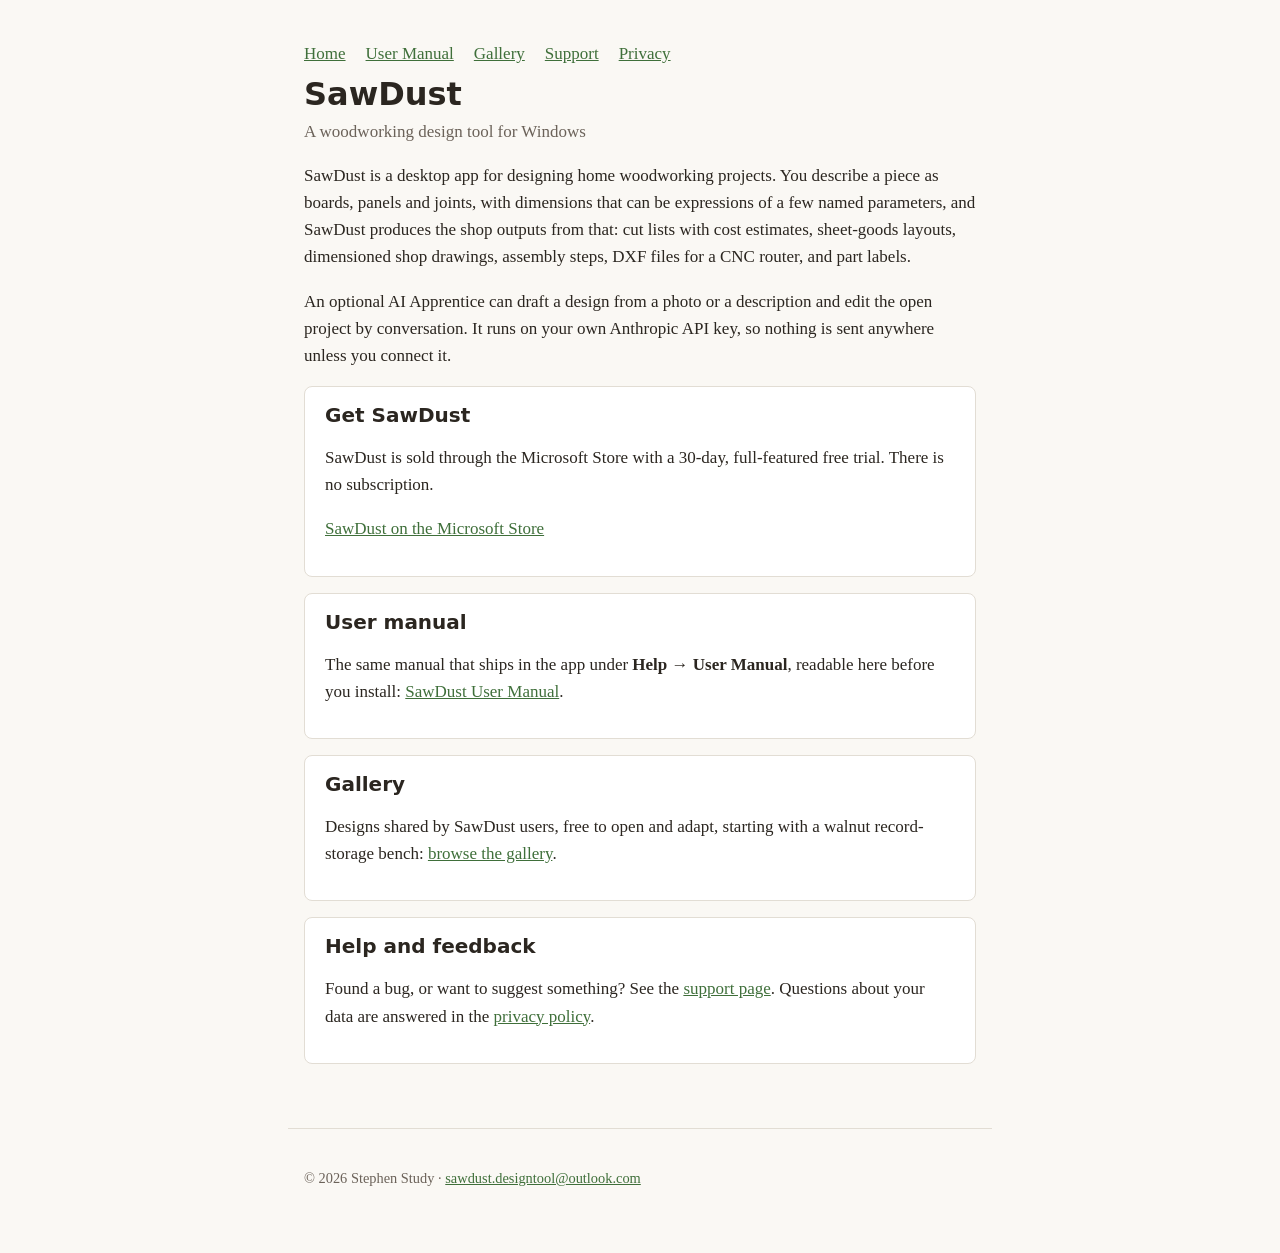
==== index.html @ 6fe1e8a4 "Home links: index.html, so the pages also work opened from a folder Co-Authored-By: Claude Fable 5.1" ====
<!DOCTYPE html>
<html lang="en">
<head>
<meta charset="utf-8">
<meta name="viewport" content="width=device-width, initial-scale=1">
<title>SawDust — A Woodworking Design Tool</title>
<meta name="description" content="SawDust is a Windows app for designing furniture and shop projects: parametric parts and joinery, cut lists, sheet layouts and shop drawings.">
<link rel="stylesheet" href="style.css">
</head>
<body>
<header>
  <nav><a href="index.html">Home</a><a href="manual.html">User Manual</a><a href="gallery.html">Gallery</a><a href="support.html">Support</a><a href="privacy.html">Privacy</a></nav>
  <h1>SawDust</h1>
  <p class="tagline">A woodworking design tool for Windows</p>
</header>
<main>
  <p>SawDust is a desktop app for designing home woodworking projects. You describe a piece as boards, panels and joints, with dimensions that can be expressions of a few named parameters, and SawDust produces the shop outputs from that: cut lists with cost estimates, sheet-goods layouts, dimensioned shop drawings, assembly steps, DXF files for a CNC router, and part labels.</p>
  <p>An optional AI Apprentice can draft a design from a photo or a description and edit the open project by conversation. It runs on your own Anthropic API key, so nothing is sent anywhere unless you connect it.</p>

  <div class="card">
    <h2>Get SawDust</h2>
    <p>SawDust is sold through the Microsoft Store with a 30-day, full-featured free trial. There is no subscription.</p>
    <p><a href="https://apps.microsoft.com/detail/9PBK1LRK9DVN">SawDust on the Microsoft Store</a></p>
  </div>

  <div class="card">
    <h2>User manual</h2>
    <p>The same manual that ships in the app under <strong>Help &rarr; User Manual</strong>, readable here before you install: <a href="manual.html">SawDust User Manual</a>.</p>
  </div>

  <div class="card">
    <h2>Gallery</h2>
    <p>Designs shared by SawDust users, free to open and adapt, starting with a walnut record-storage bench: <a href="gallery.html">browse the gallery</a>.</p>
  </div>

  <div class="card">
    <h2>Help and feedback</h2>
    <p>Found a bug, or want to suggest something? See the <a href="support.html">support page</a>. Questions about your data are answered in the <a href="privacy.html">privacy policy</a>.</p>
  </div>
</main>
<footer>
  <p>&copy; 2026 Stephen Study &middot; <a href="mailto:sawdust.designtool@outlook.com">sawdust.designtool@outlook.com</a></p>
</footer>
</body>
</html>
---- style.css ----
:root {
  --bg: #faf8f4;
  --text: #2b2620;
  --muted: #6b6259;
  --accent: #3f6f3a;
  --rule: #e2ddd4;
  --card: #ffffff;
}
@media (prefers-color-scheme: dark) {
  :root {
    --bg: #1d1a17;
    --text: #ece7df;
    --muted: #a59d92;
    --accent: #8fc286;
    --rule: #3a342e;
    --card: #26221e;
  }
}
* { box-sizing: border-box; }
body {
  margin: 0;
  background: var(--bg);
  color: var(--text);
  font: 17px/1.6 Georgia, "Times New Roman", serif;
}
header, main, footer {
  max-width: 44rem;
  margin: 0 auto;
  padding: 0 16px;
}
header { padding-top: 2.5rem; }
header nav a { margin-right: 1.25rem; }
h1, h2 { font-family: "Segoe UI", system-ui, sans-serif; line-height: 1.2; }
h1 { font-size: 2rem; margin: 0.5rem 0 0.25rem; }
h2 { font-size: 1.25rem; margin-top: 2rem; }
.tagline { color: var(--muted); margin-top: 0; }
a { color: var(--accent); }
main { padding-bottom: 3rem; }
.card {
  background: var(--card);
  border: 1px solid var(--rule);
  border-radius: 8px;
  padding: 1rem 1.25rem;
  margin: 1rem 0;
}
.card h2 { margin-top: 0; }
ul { padding-left: 1.25rem; }
code { font-size: 0.9em; }
footer {
  border-top: 1px solid var(--rule);
  padding: 1.5rem 16px 3rem;
  color: var(--muted);
  font-size: 0.9rem;
}
.meta { color: var(--muted); font-size: 0.95rem; }
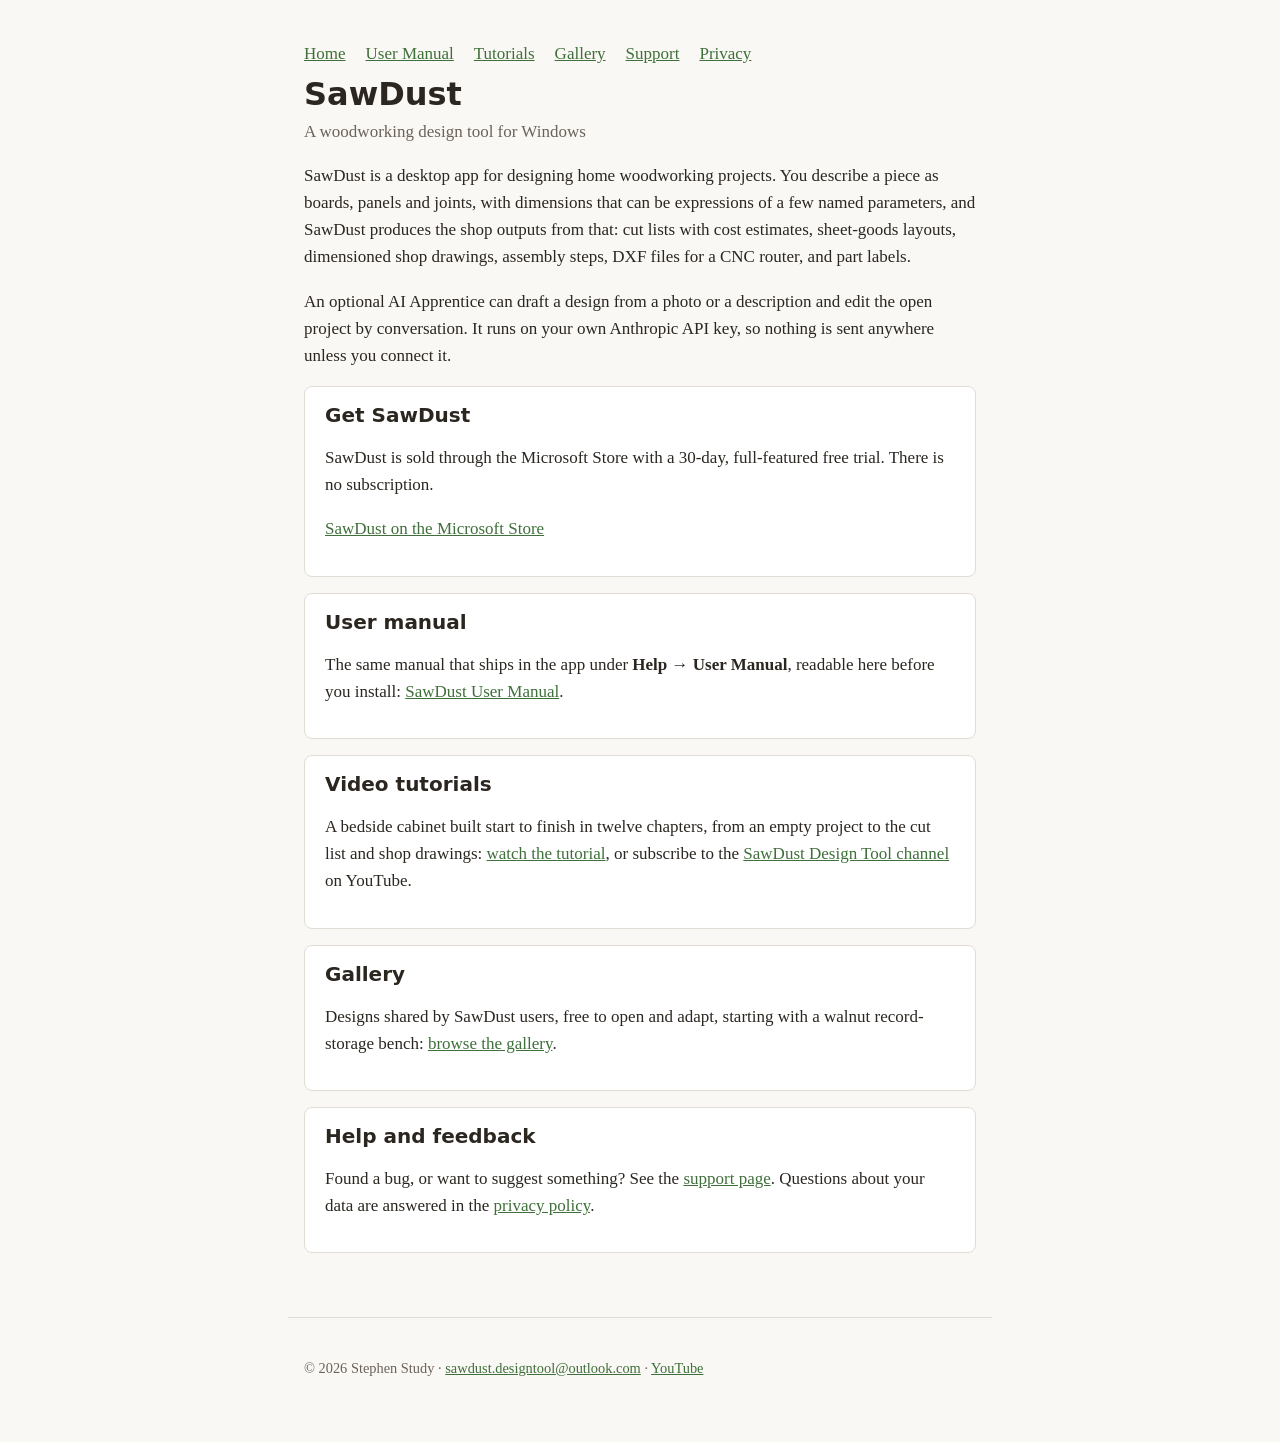
==== commit ca955cdc: "Tutorials page: the bedside-cabinet video and the YouTube channel Add tutorials.html, the page Help " ====
--- a/index.html
+++ b/index.html
@@ -9,7 +9,7 @@
 </head>
 <body>
 <header>
-  <nav><a href="index.html">Home</a><a href="manual.html">User Manual</a><a href="gallery.html">Gallery</a><a href="support.html">Support</a><a href="privacy.html">Privacy</a></nav>
+  <nav><a href="index.html">Home</a><a href="manual.html">User Manual</a><a href="tutorials.html">Tutorials</a><a href="gallery.html">Gallery</a><a href="support.html">Support</a><a href="privacy.html">Privacy</a></nav>
   <h1>SawDust</h1>
   <p class="tagline">A woodworking design tool for Windows</p>
 </header>
@@ -29,6 +29,11 @@
   </div>
 
   <div class="card">
+    <h2>Video tutorials</h2>
+    <p>A bedside cabinet built start to finish in twelve chapters, from an empty project to the cut list and shop drawings: <a href="tutorials.html">watch the tutorial</a>, or subscribe to the <a href="https://www.youtube.com/@SawDustDesignTool">SawDust Design Tool channel</a> on YouTube.</p>
+  </div>
+
+  <div class="card">
     <h2>Gallery</h2>
     <p>Designs shared by SawDust users, free to open and adapt, starting with a walnut record-storage bench: <a href="gallery.html">browse the gallery</a>.</p>
   </div>
@@ -39,7 +44,7 @@
   </div>
 </main>
 <footer>
-  <p>&copy; 2026 Stephen Study &middot; <a href="mailto:sawdust.designtool@outlook.com">sawdust.designtool@outlook.com</a></p>
+  <p>&copy; 2026 Stephen Study &middot; <a href="mailto:sawdust.designtool@outlook.com">sawdust.designtool@outlook.com</a> &middot; <a href="https://www.youtube.com/@SawDustDesignTool">YouTube</a></p>
 </footer>
 </body>
 </html>
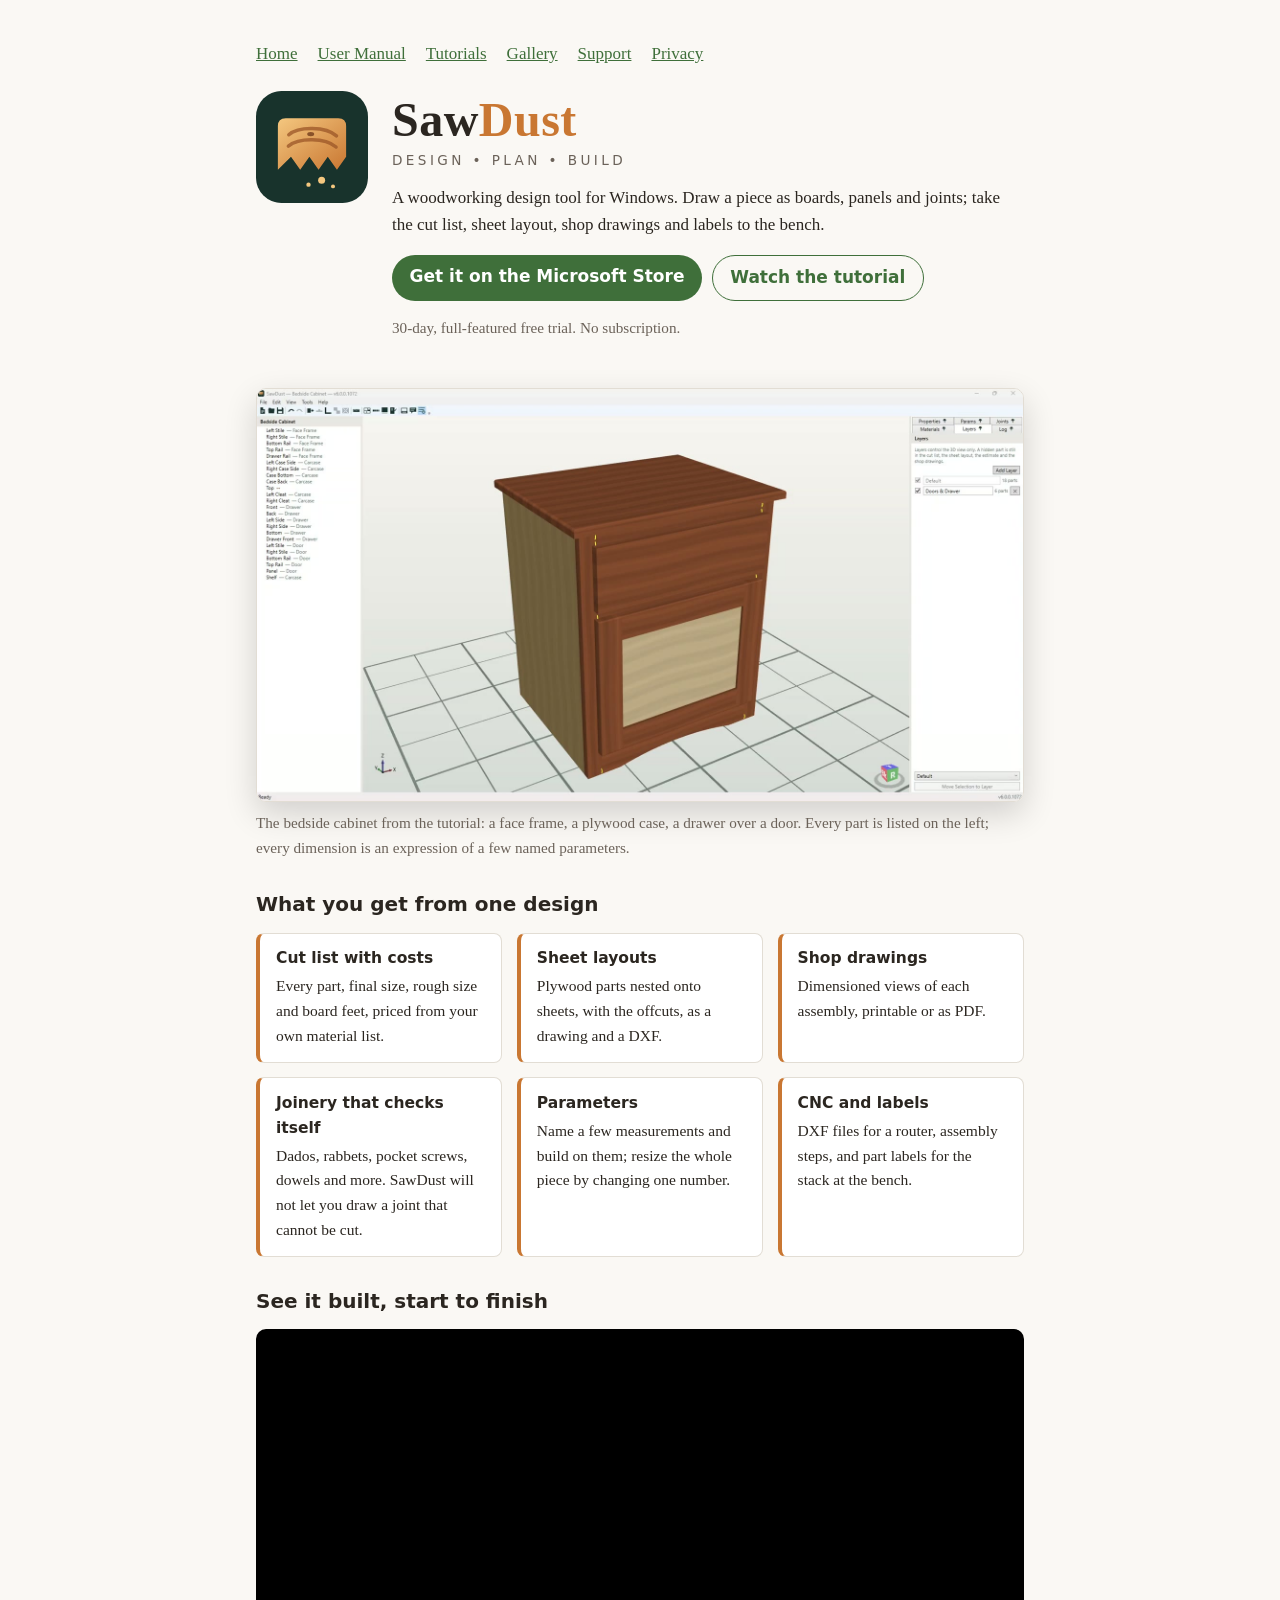
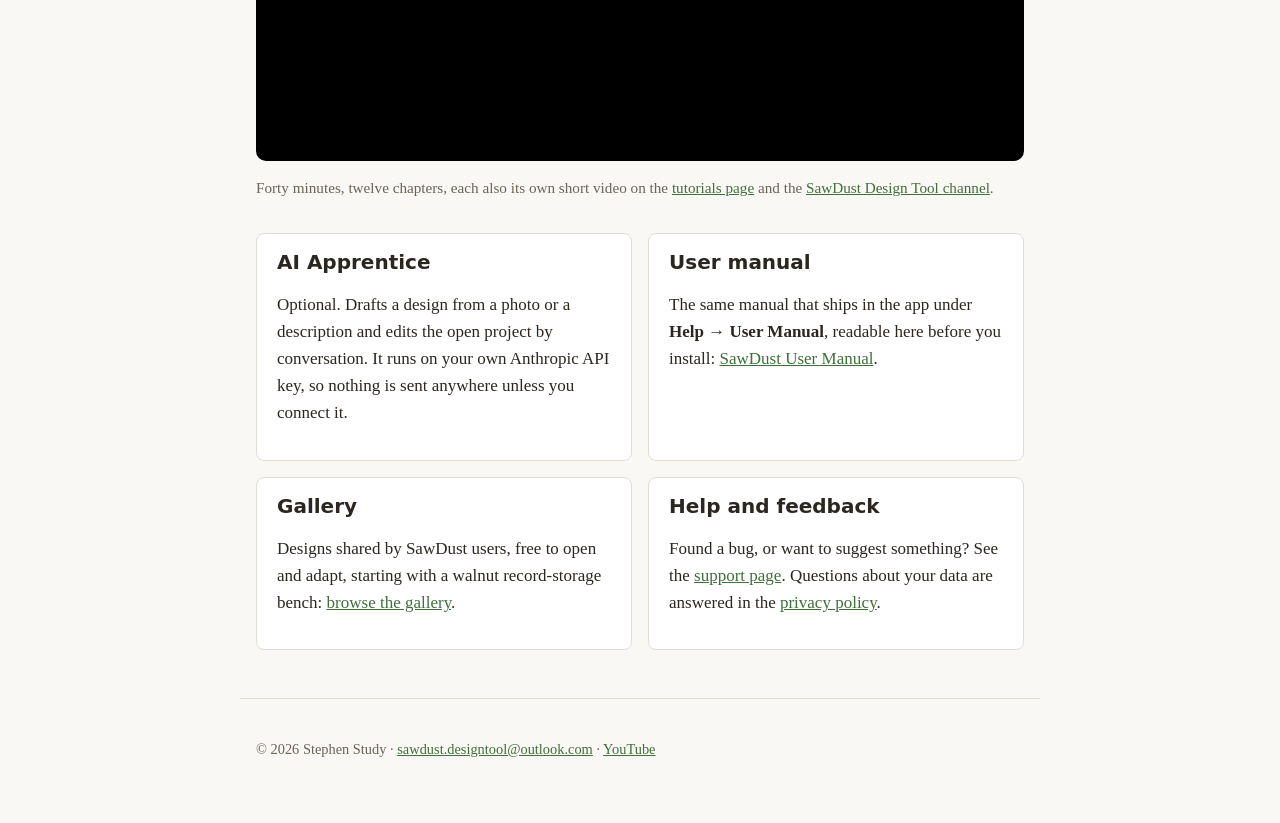
==== commit ffb37b64: "Home page: logo hero, screenshot, feature grid and the trailer The home page opens with the icon and" ====
--- a/index.html
+++ b/index.html
@@ -6,41 +6,61 @@
 <title>SawDust — A Woodworking Design Tool</title>
 <meta name="description" content="SawDust is a Windows app for designing furniture and shop projects: parametric parts and joinery, cut lists, sheet layouts and shop drawings.">
 <link rel="stylesheet" href="style.css">
+<link rel="icon" href="assets/icon.svg" type="image/svg+xml">
 </head>
 <body>
 <header>
   <nav><a href="index.html">Home</a><a href="manual.html">User Manual</a><a href="tutorials.html">Tutorials</a><a href="gallery.html">Gallery</a><a href="support.html">Support</a><a href="privacy.html">Privacy</a></nav>
-  <h1>SawDust</h1>
-  <p class="tagline">A woodworking design tool for Windows</p>
+  <div class="hero">
+    <img class="hero-icon" src="assets/icon.svg" alt="" width="112" height="112">
+    <div>
+      <h1 class="wordmark">Saw<span>Dust</span></h1>
+      <p class="motto">Design &bull; Plan &bull; Build</p>
+      <p class="tagline">A woodworking design tool for Windows. Draw a piece as boards, panels and joints; take the cut list, sheet layout, shop drawings and labels to the bench.</p>
+      <p class="actions"><a class="btn" href="https://apps.microsoft.com/detail/9PBK1LRK9DVN">Get it on the Microsoft Store</a> <a class="btn btn-quiet" href="tutorials.html">Watch the tutorial</a></p>
+      <p class="meta">30-day, full-featured free trial. No subscription.</p>
+    </div>
+  </div>
 </header>
 <main>
-  <p>SawDust is a desktop app for designing home woodworking projects. You describe a piece as boards, panels and joints, with dimensions that can be expressions of a few named parameters, and SawDust produces the shop outputs from that: cut lists with cost estimates, sheet-goods layouts, dimensioned shop drawings, assembly steps, DXF files for a CNC router, and part labels.</p>
-  <p>An optional AI Apprentice can draft a design from a photo or a description and edit the open project by conversation. It runs on your own Anthropic API key, so nothing is sent anywhere unless you connect it.</p>
+  <figure class="shot">
+    <img src="assets/screenshot-bedside-cabinet.jpg" alt="SawDust showing a cherry bedside cabinet in the 3D viewport, with the parts tree on the left and the layers panel on the right" width="1600" height="860" loading="lazy">
+    <figcaption>The bedside cabinet from the tutorial: a face frame, a plywood case, a drawer over a door. Every part is listed on the left; every dimension is an expression of a few named parameters.</figcaption>
+  </figure>
 
-  <div class="card">
-    <h2>Get SawDust</h2>
-    <p>SawDust is sold through the Microsoft Store with a 30-day, full-featured free trial. There is no subscription.</p>
-    <p><a href="https://apps.microsoft.com/detail/9PBK1LRK9DVN">SawDust on the Microsoft Store</a></p>
+  <h2>What you get from one design</h2>
+  <ul class="features">
+    <li><strong>Cut list with costs</strong> Every part, final size, rough size and board feet, priced from your own material list.</li>
+    <li><strong>Sheet layouts</strong> Plywood parts nested onto sheets, with the offcuts, as a drawing and a DXF.</li>
+    <li><strong>Shop drawings</strong> Dimensioned views of each assembly, printable or as PDF.</li>
+    <li><strong>Joinery that checks itself</strong> Dados, rabbets, pocket screws, dowels and more. SawDust will not let you draw a joint that cannot be cut.</li>
+    <li><strong>Parameters</strong> Name a few measurements and build on them; resize the whole piece by changing one number.</li>
+    <li><strong>CNC and labels</strong> DXF files for a router, assembly steps, and part labels for the stack at the bench.</li>
+  </ul>
+
+  <h2>See it built, start to finish</h2>
+  <div class="video">
+    <iframe src="https://www.youtube-nocookie.com/embed/8_fUGlA2TaY" title="SawDust tutorial: design a bedside cabinet from scratch" allow="accelerometer; clipboard-write; encrypted-media; gyroscope; picture-in-picture; web-share" allowfullscreen loading="lazy"></iframe>
   </div>
+  <p class="meta">Forty minutes, twelve chapters, each also its own short video on the <a href="tutorials.html">tutorials page</a> and the <a href="https://www.youtube.com/@SawDustDesignTool">SawDust Design Tool channel</a>.</p>
 
-  <div class="card">
-    <h2>User manual</h2>
-    <p>The same manual that ships in the app under <strong>Help &rarr; User Manual</strong>, readable here before you install: <a href="manual.html">SawDust User Manual</a>.</p>
-  </div>
-
-  <div class="card">
-    <h2>Video tutorials</h2>
-    <p>A bedside cabinet built start to finish in twelve chapters, from an empty project to the cut list and shop drawings: <a href="tutorials.html">watch the tutorial</a>, or subscribe to the <a href="https://www.youtube.com/@SawDustDesignTool">SawDust Design Tool channel</a> on YouTube.</p>
-  </div>
-
-  <div class="card">
-    <h2>Gallery</h2>
-    <p>Designs shared by SawDust users, free to open and adapt, starting with a walnut record-storage bench: <a href="gallery.html">browse the gallery</a>.</p>
-  </div>
-
-  <div class="card">
-    <h2>Help and feedback</h2>
-    <p>Found a bug, or want to suggest something? See the <a href="support.html">support page</a>. Questions about your data are answered in the <a href="privacy.html">privacy policy</a>.</p>
+  <div class="cards">
+    <div class="card">
+      <h2>AI Apprentice</h2>
+      <p>Optional. Drafts a design from a photo or a description and edits the open project by conversation. It runs on your own Anthropic API key, so nothing is sent anywhere unless you connect it.</p>
+    </div>
+    <div class="card">
+      <h2>User manual</h2>
+      <p>The same manual that ships in the app under <strong>Help &rarr; User Manual</strong>, readable here before you install: <a href="manual.html">SawDust User Manual</a>.</p>
+    </div>
+    <div class="card">
+      <h2>Gallery</h2>
+      <p>Designs shared by SawDust users, free to open and adapt, starting with a walnut record-storage bench: <a href="gallery.html">browse the gallery</a>.</p>
+    </div>
+    <div class="card">
+      <h2>Help and feedback</h2>
+      <p>Found a bug, or want to suggest something? See the <a href="support.html">support page</a>. Questions about your data are answered in the <a href="privacy.html">privacy policy</a>.</p>
+    </div>
   </div>
 </main>
 <footer>
--- a/style.css
+++ b/style.css
@@ -24,12 +24,12 @@
   font: 17px/1.6 Georgia, "Times New Roman", serif;
 }
 header, main, footer {
-  max-width: 44rem;
+  max-width: 50rem;
   margin: 0 auto;
   padding: 0 16px;
 }
 header { padding-top: 2.5rem; }
-header nav a { margin-right: 1.25rem; }
+header nav { display: flex; flex-wrap: wrap; gap: 0.3rem 1.25rem; }
 h1, h2 { font-family: "Segoe UI", system-ui, sans-serif; line-height: 1.2; }
 h1 { font-size: 2rem; margin: 0.5rem 0 0.25rem; }
 h2 { font-size: 1.25rem; margin-top: 2rem; }
@@ -53,3 +53,26 @@
   font-size: 0.9rem;
 }
 .meta { color: var(--muted); font-size: 0.95rem; }
+
+/* home page */
+.hero { display: flex; gap: 1.5rem; align-items: flex-start; margin-top: 1.5rem; }
+.hero-icon { flex: 0 0 112px; width: 112px; height: 112px; border-radius: 22px; }
+.wordmark { font-family: Rockwell, "Roboto Slab", Georgia, serif; font-size: 3rem; margin: 0; letter-spacing: 0.01em; }
+.wordmark span { color: #c97732; }
+.motto { margin: 0.1rem 0 0.75rem; font-family: "Segoe UI", system-ui, sans-serif; font-size: 0.85rem; letter-spacing: 0.25em; text-transform: uppercase; color: var(--muted); }
+.hero .tagline { margin: 0 0 1rem; color: var(--text); }
+.actions { margin: 0 0 0.5rem; display: flex; flex-wrap: wrap; gap: 0.6rem; }
+.btn { display: inline-block; padding: 0.55rem 1.1rem; border-radius: 999px; background: var(--accent); color: #fff; text-decoration: none; font-family: "Segoe UI", system-ui, sans-serif; font-weight: 600; }
+.btn:hover { filter: brightness(1.08); }
+.btn-quiet { background: transparent; color: var(--accent); border: 1.5px solid var(--accent); }
+@media (max-width: 560px) { .hero { flex-direction: column; } .hero-icon { width: 80px; height: 80px; flex-basis: 80px; } .wordmark { font-size: 2.4rem; } }
+.shot { margin: 2rem 0 0; }
+.shot img { display: block; width: 100%; height: auto; border-radius: 10px; border: 1px solid var(--rule); box-shadow: 0 12px 32px rgba(0,0,0,0.16); }
+.shot figcaption { color: var(--muted); font-size: 0.95rem; margin-top: 0.6rem; }
+.features { list-style: none; padding: 0; margin: 0.5rem 0 0; display: grid; grid-template-columns: repeat(auto-fit, minmax(14rem, 1fr)); gap: 0.9rem; }
+.features li { background: var(--card); border: 1px solid var(--rule); border-left: 4px solid #c97732; border-radius: 8px; padding: 0.8rem 1rem; font-size: 0.97rem; }
+.features strong { display: block; font-family: "Segoe UI", system-ui, sans-serif; margin-bottom: 0.2rem; }
+.video { position: relative; width: 100%; aspect-ratio: 16 / 9; margin: 1rem 0 0.5rem; background: #000; border-radius: 10px; overflow: hidden; }
+.video iframe { position: absolute; inset: 0; width: 100%; height: 100%; border: 0; }
+.cards { display: grid; grid-template-columns: repeat(auto-fit, minmax(17rem, 1fr)); gap: 1rem; margin-top: 2rem; }
+.cards .card { margin: 0; }
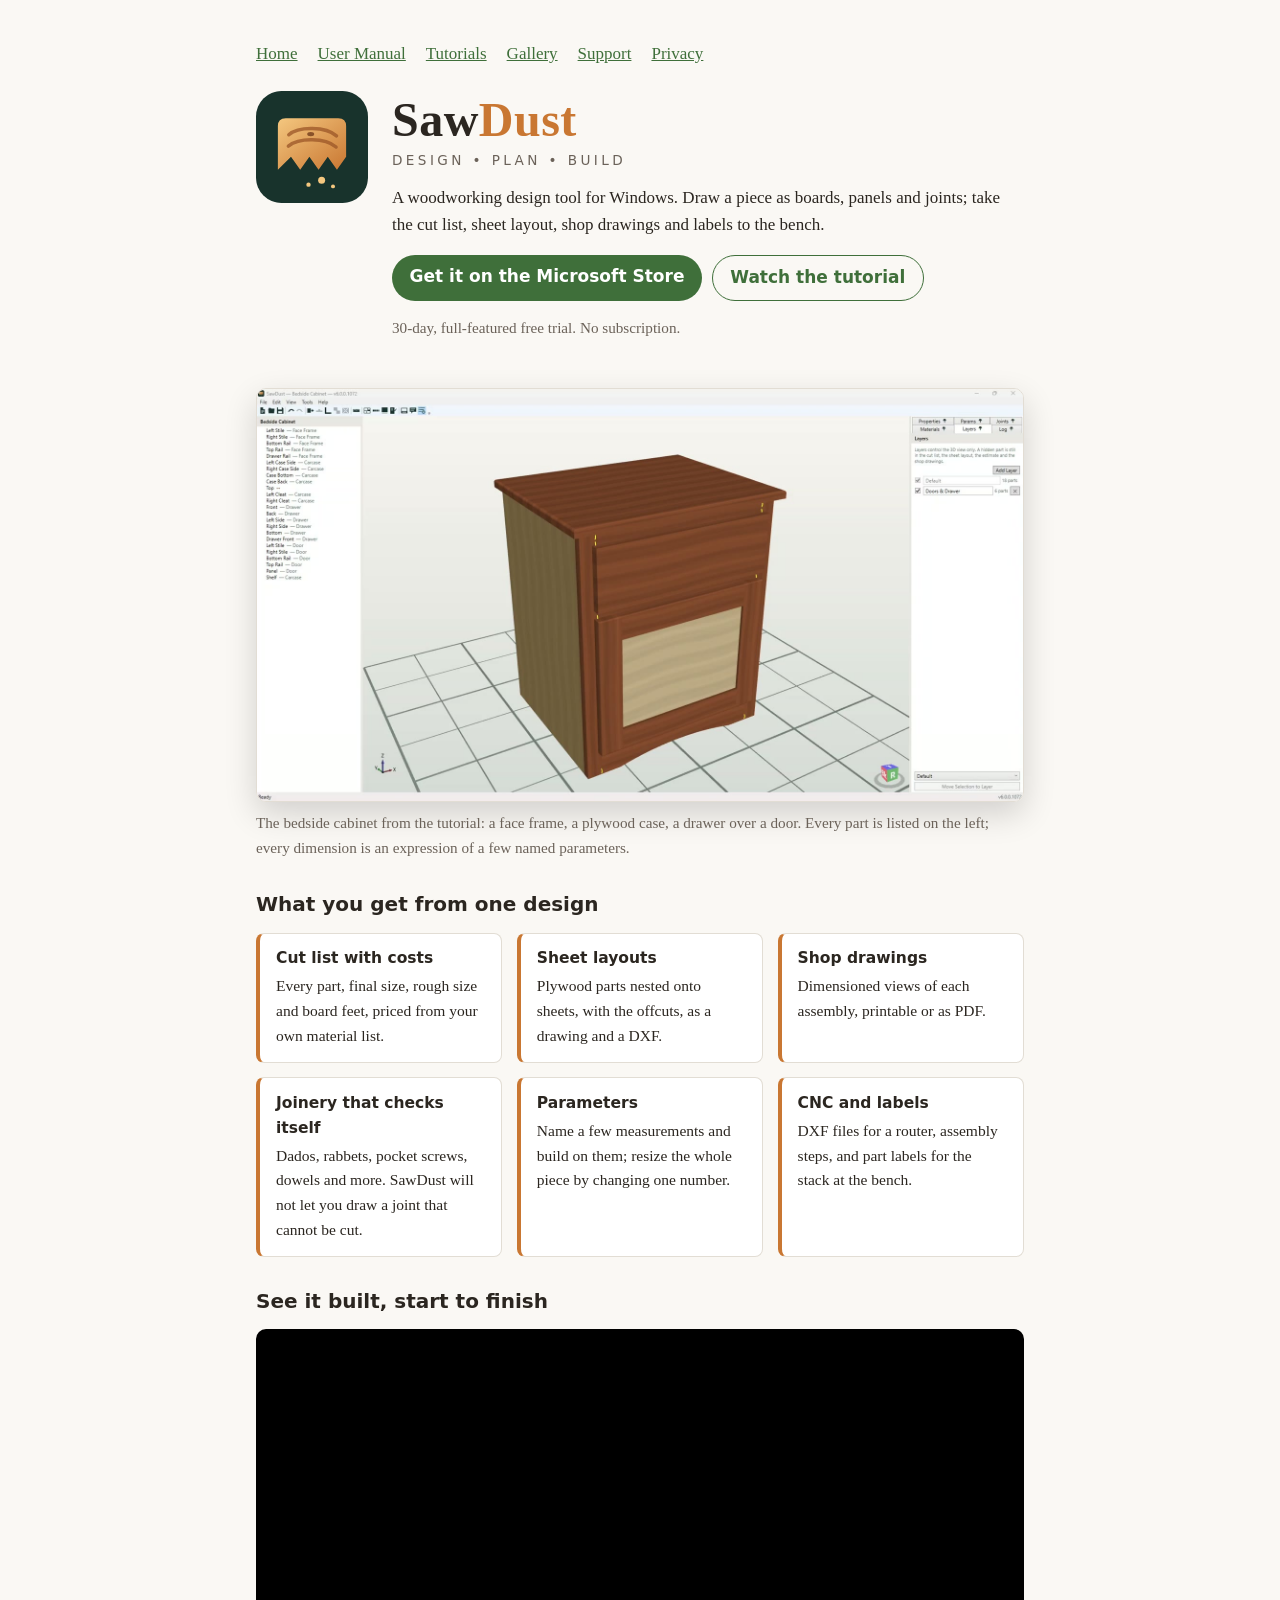
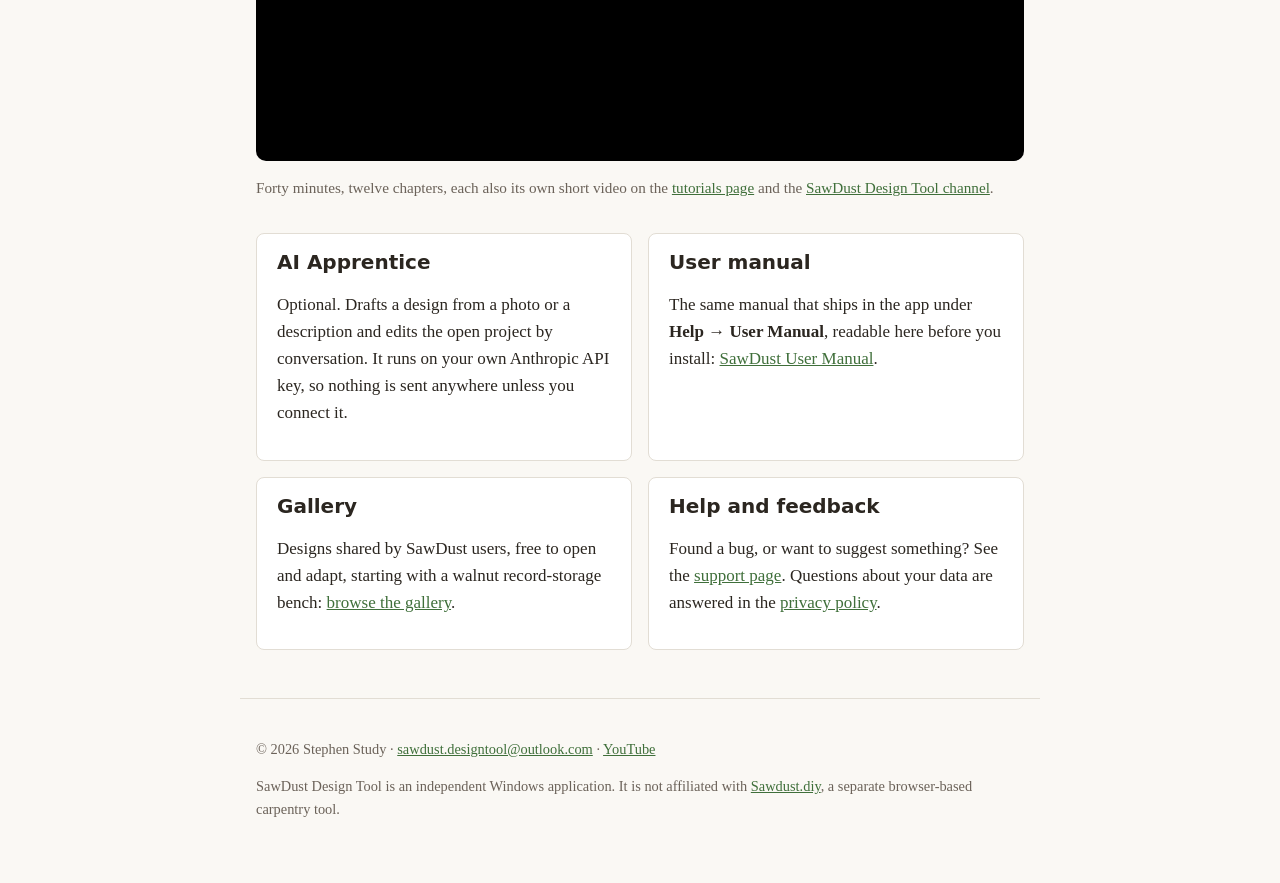
==== commit f1cc8bcc: "Footer: not affiliated with Sawdust.diy One line under the copyright on every page, as promised to S" ====
--- a/index.html
+++ b/index.html
@@ -40,7 +40,7 @@
 
   <h2>See it built, start to finish</h2>
   <div class="video">
-    <iframe src="https://www.youtube-nocookie.com/embed/8_fUGlA2TaY" title="SawDust tutorial: design a bedside cabinet from scratch" allow="accelerometer; clipboard-write; encrypted-media; gyroscope; picture-in-picture; web-share" allowfullscreen loading="lazy"></iframe>
+    <iframe src="https://www.youtube-nocookie.com/embed/JTjeShynbxM" title="SawDust tutorial: design a bedside cabinet from scratch" allow="accelerometer; clipboard-write; encrypted-media; gyroscope; picture-in-picture; web-share" allowfullscreen loading="lazy"></iframe>
   </div>
   <p class="meta">Forty minutes, twelve chapters, each also its own short video on the <a href="tutorials.html">tutorials page</a> and the <a href="https://www.youtube.com/@SawDustDesignTool">SawDust Design Tool channel</a>.</p>
 
@@ -65,6 +65,7 @@
 </main>
 <footer>
   <p>&copy; 2026 Stephen Study &middot; <a href="mailto:sawdust.designtool@outlook.com">sawdust.designtool@outlook.com</a> &middot; <a href="https://www.youtube.com/@SawDustDesignTool">YouTube</a></p>
+  <p>SawDust Design Tool is an independent Windows application. It is not affiliated with <a href="https://sawdust.diy">Sawdust.diy</a>, a separate browser-based carpentry tool.</p>
 </footer>
 </body>
 </html>
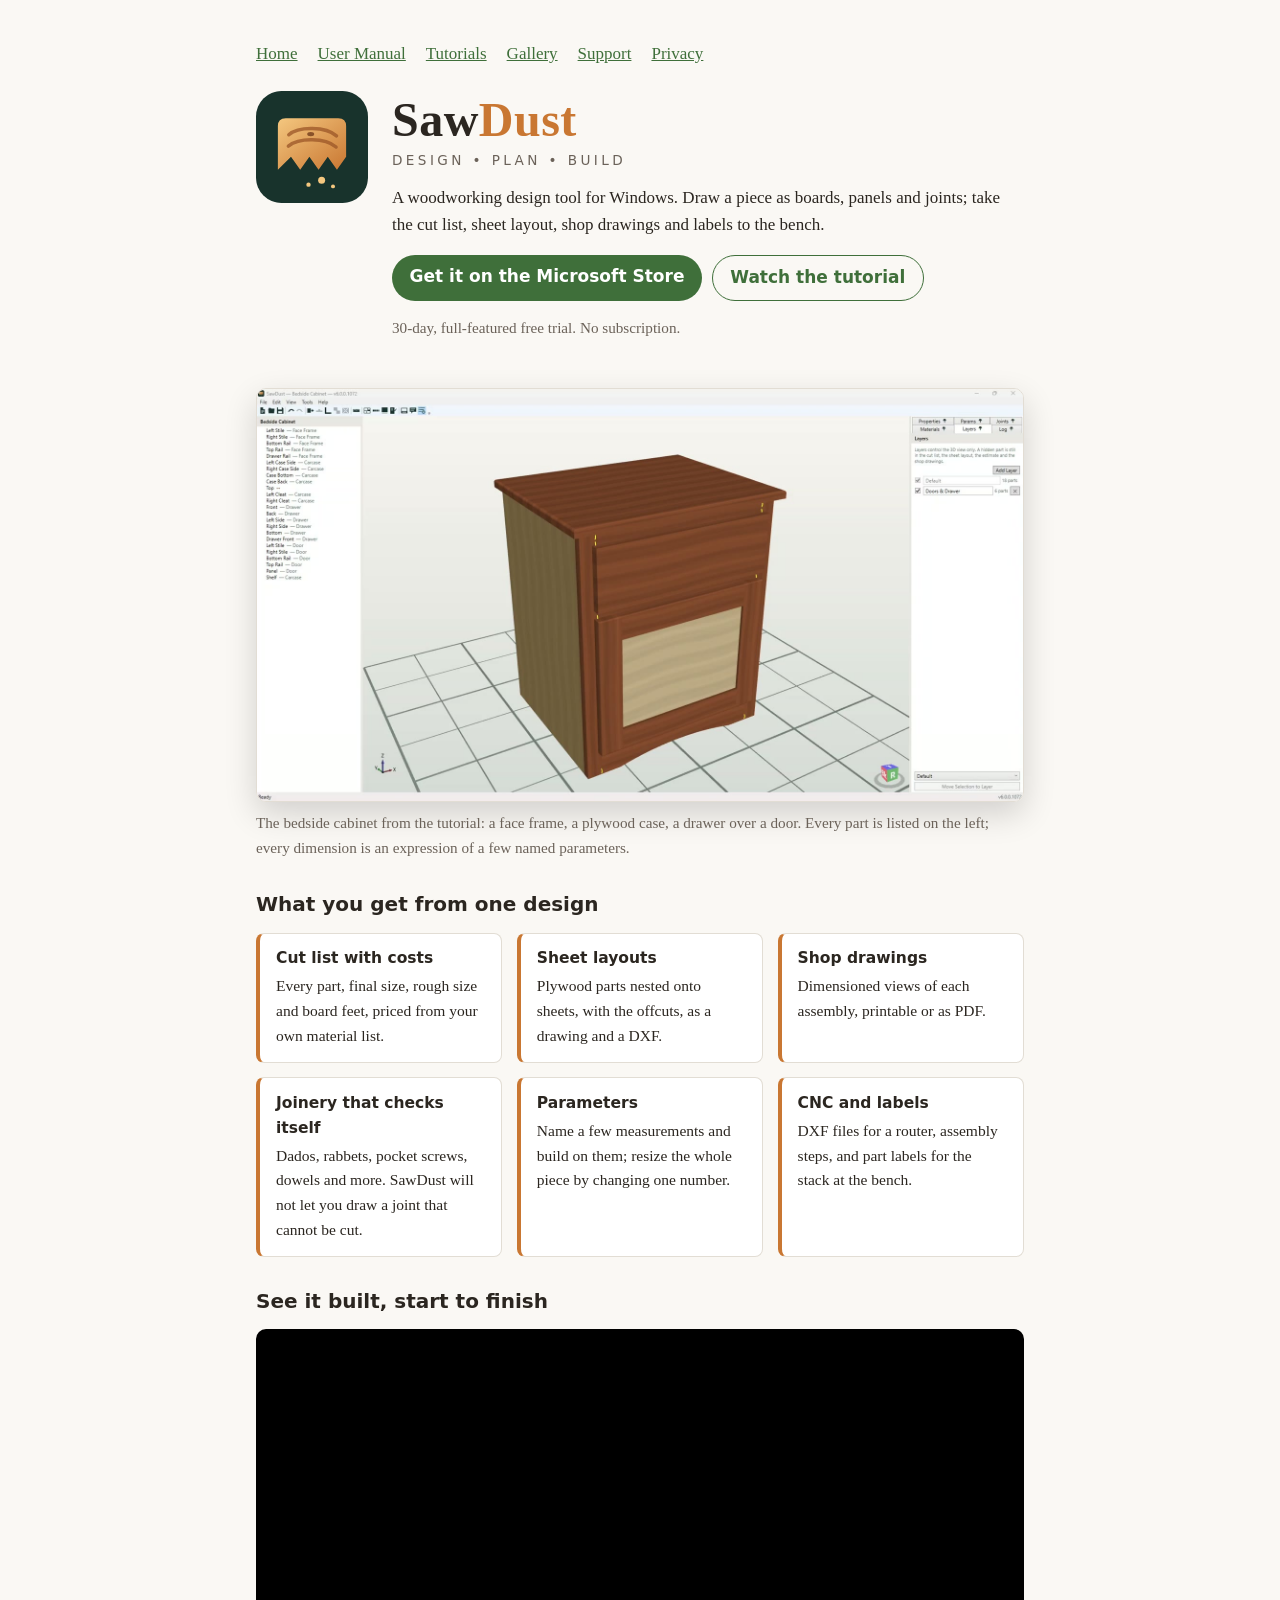
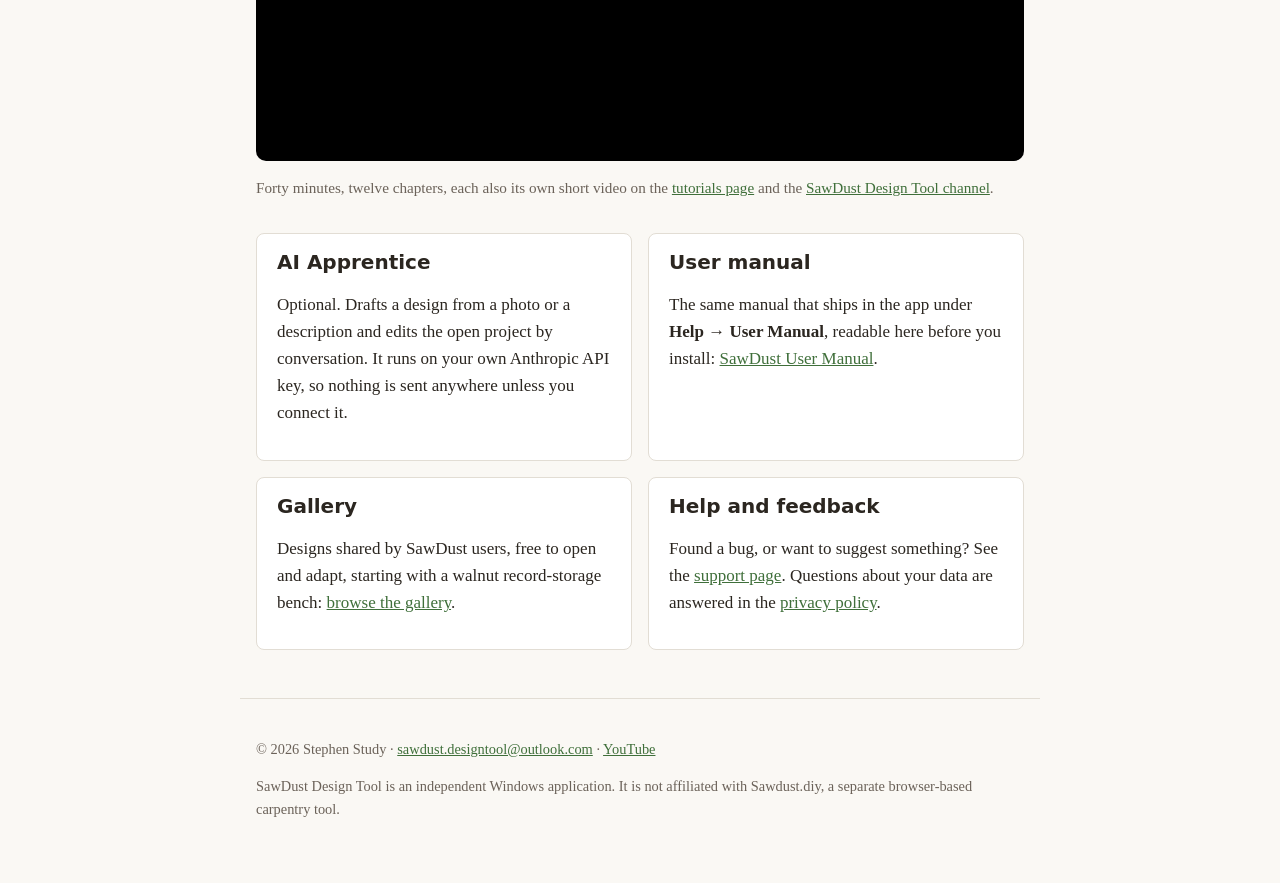
==== commit a495159d: "Manual: disclaimer note at the top; footers drop the link The user manual opens with a note that Saw" ====
--- a/index.html
+++ b/index.html
@@ -65,7 +65,7 @@
 </main>
 <footer>
   <p>&copy; 2026 Stephen Study &middot; <a href="mailto:sawdust.designtool@outlook.com">sawdust.designtool@outlook.com</a> &middot; <a href="https://www.youtube.com/@SawDustDesignTool">YouTube</a></p>
-  <p>SawDust Design Tool is an independent Windows application. It is not affiliated with <a href="https://sawdust.diy">Sawdust.diy</a>, a separate browser-based carpentry tool.</p>
+  <p>SawDust Design Tool is an independent Windows application. It is not affiliated with Sawdust.diy, a separate browser-based carpentry tool.</p>
 </footer>
 </body>
 </html>
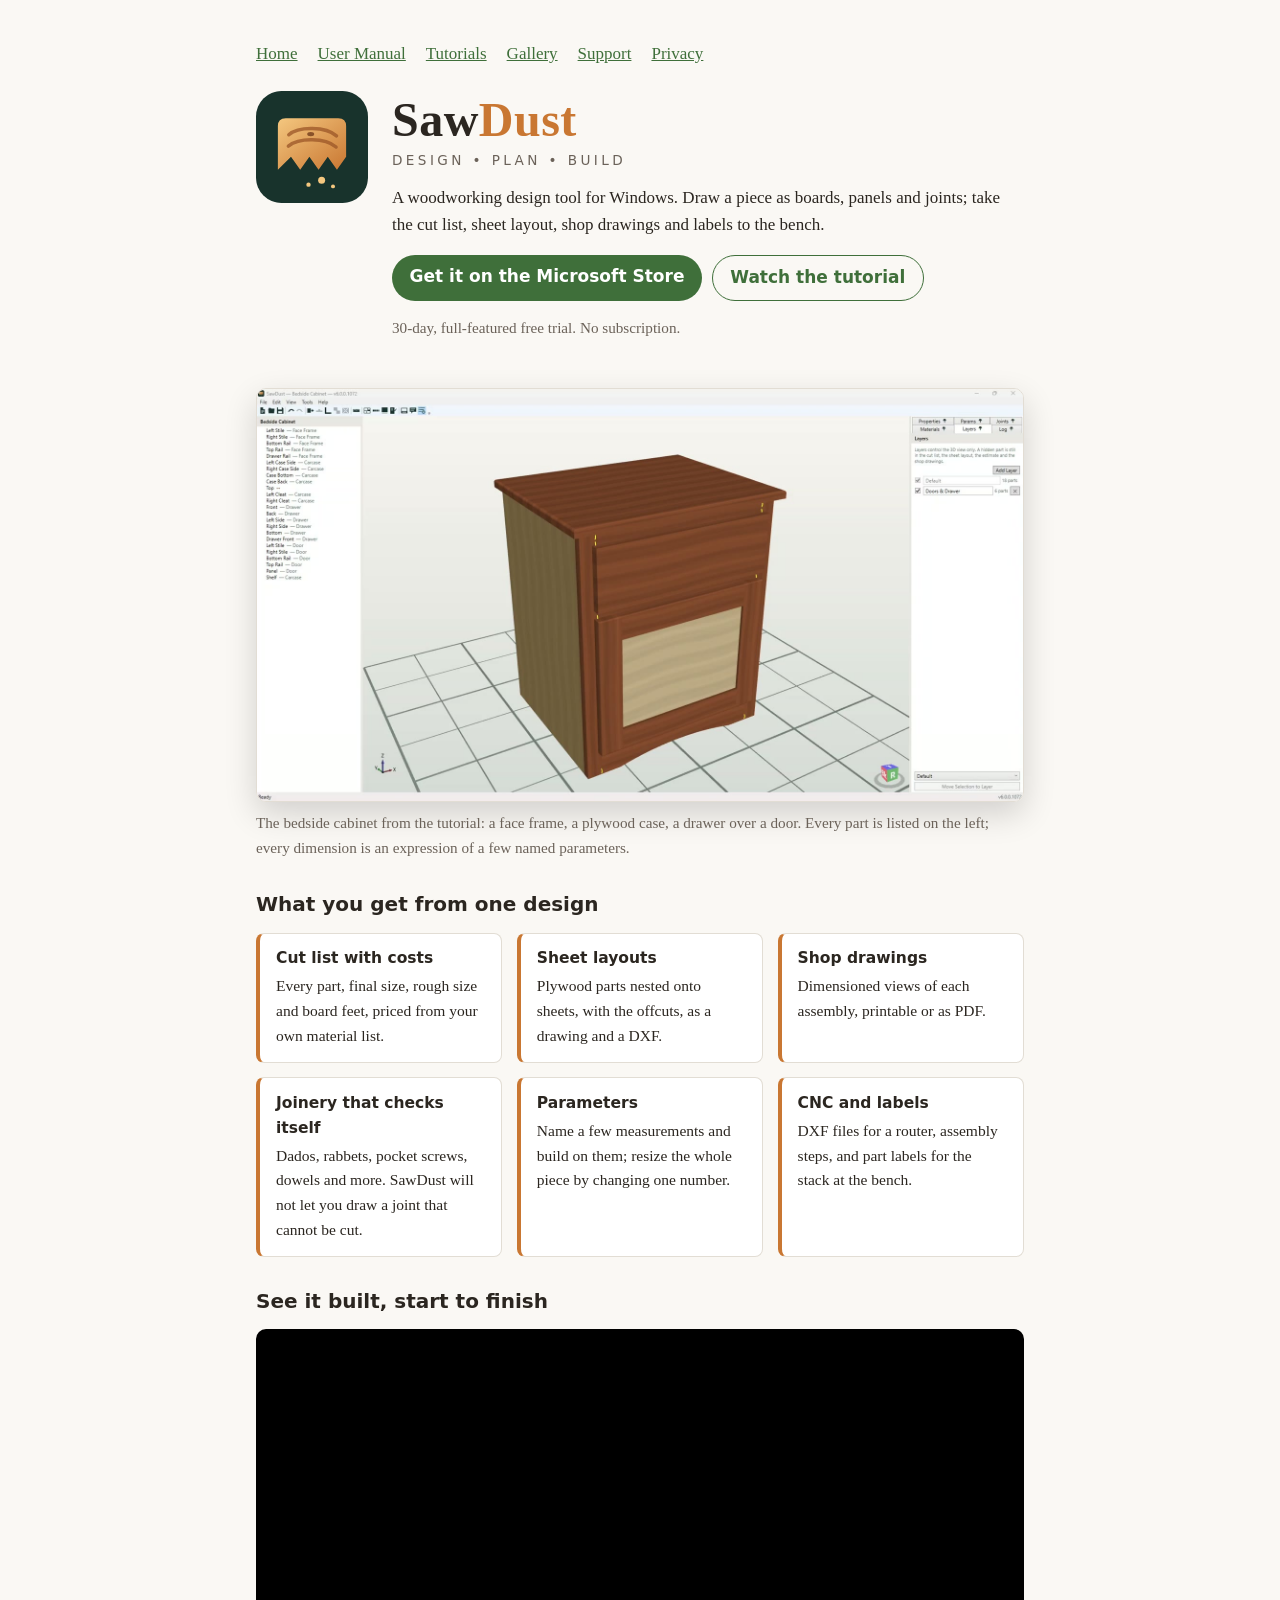
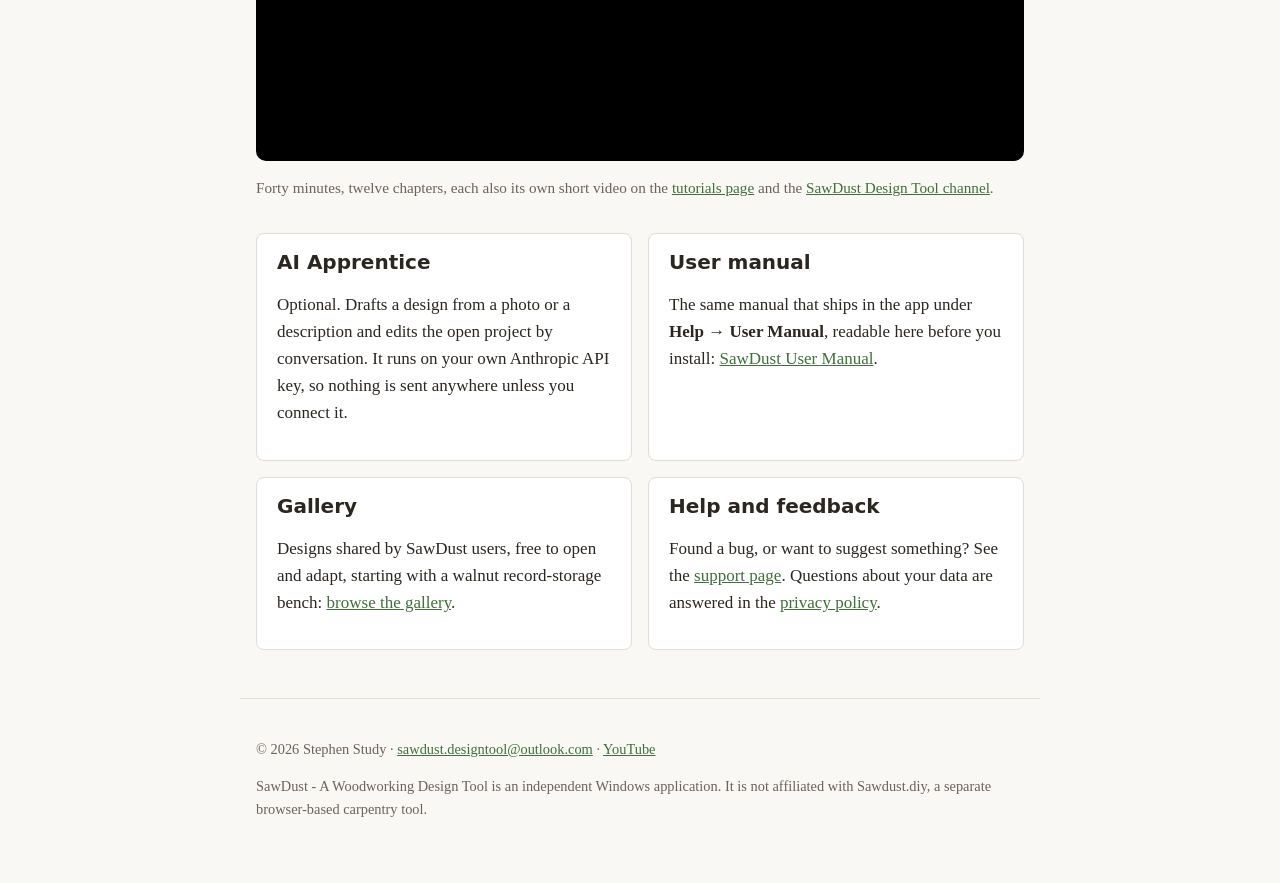
==== commit 1ba4b2fc: "Disclaimer: name the app in full, "SawDust - A Woodworking Design Tool" Every footer and the manual'" ====
--- a/index.html
+++ b/index.html
@@ -65,7 +65,7 @@
 </main>
 <footer>
   <p>&copy; 2026 Stephen Study &middot; <a href="mailto:sawdust.designtool@outlook.com">sawdust.designtool@outlook.com</a> &middot; <a href="https://www.youtube.com/@SawDustDesignTool">YouTube</a></p>
-  <p>SawDust Design Tool is an independent Windows application. It is not affiliated with Sawdust.diy, a separate browser-based carpentry tool.</p>
+  <p>SawDust - A Woodworking Design Tool is an independent Windows application. It is not affiliated with Sawdust.diy, a separate browser-based carpentry tool.</p>
 </footer>
 </body>
 </html>
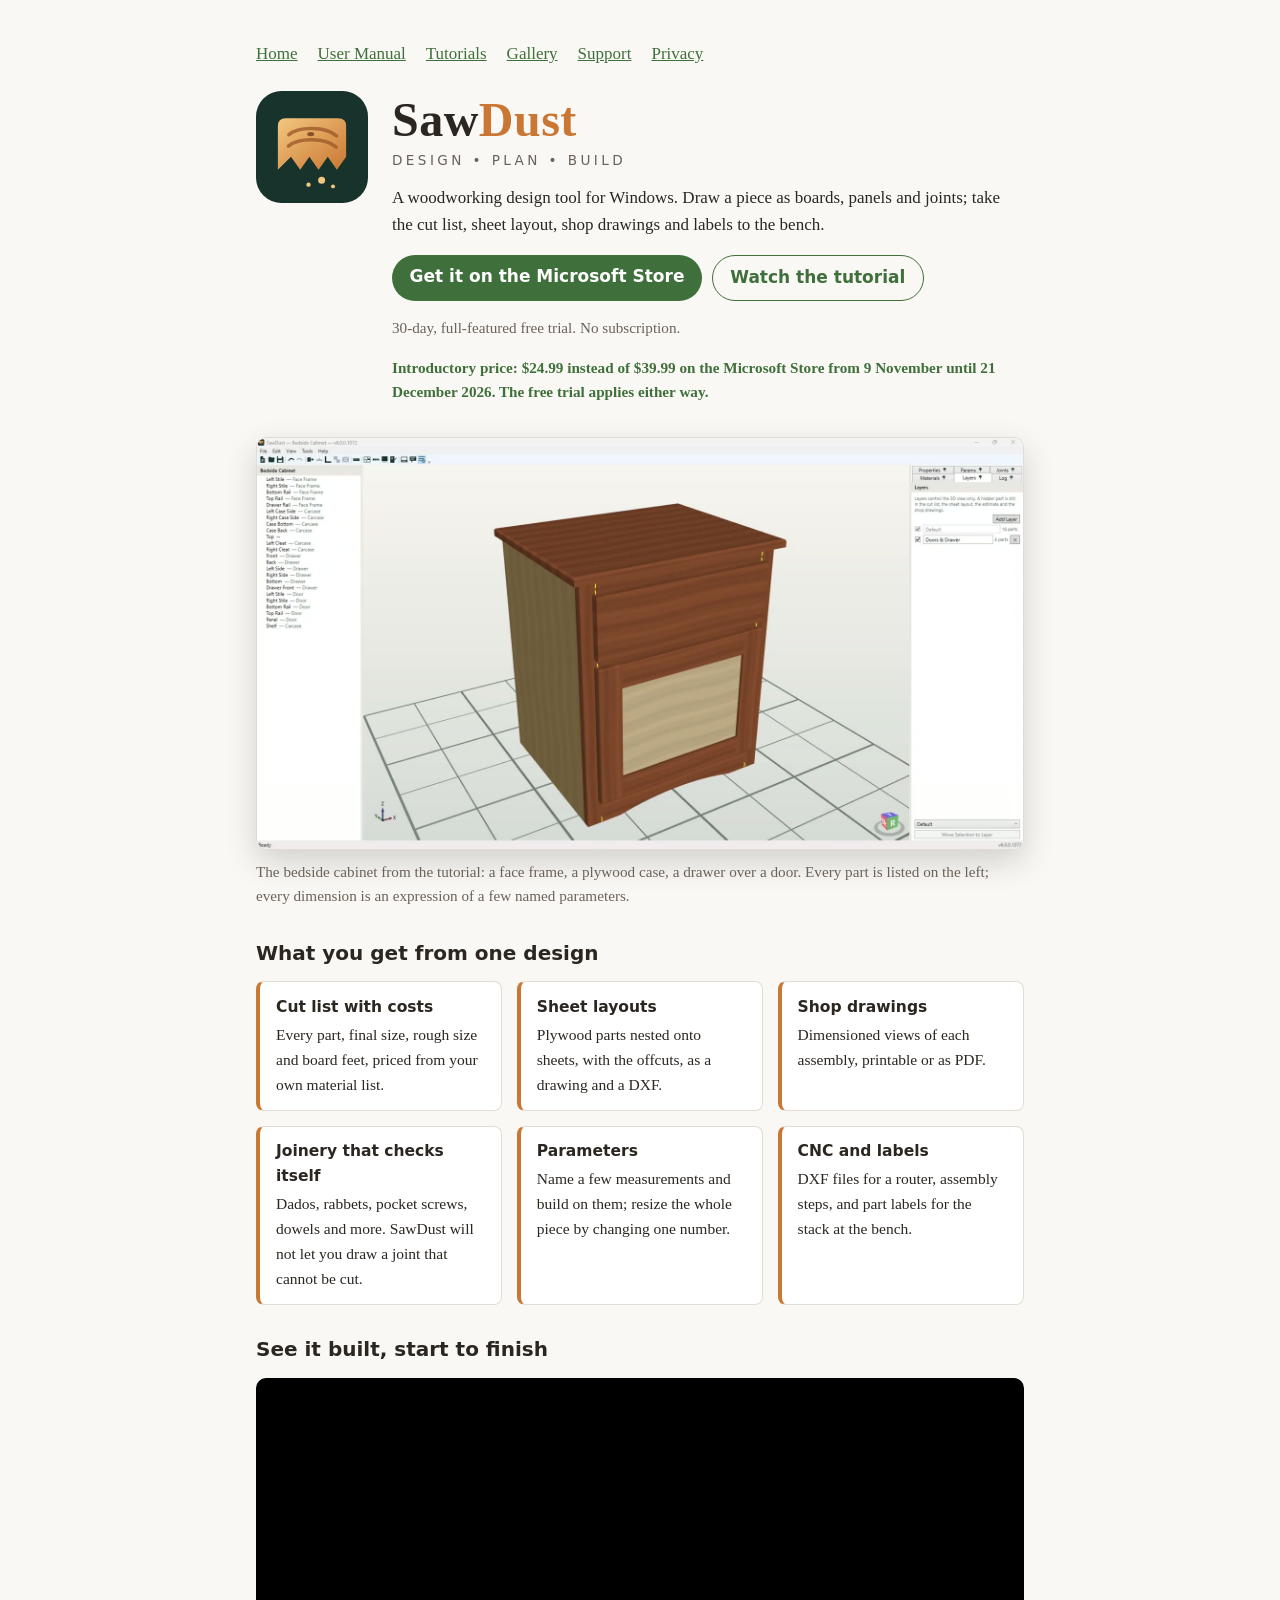
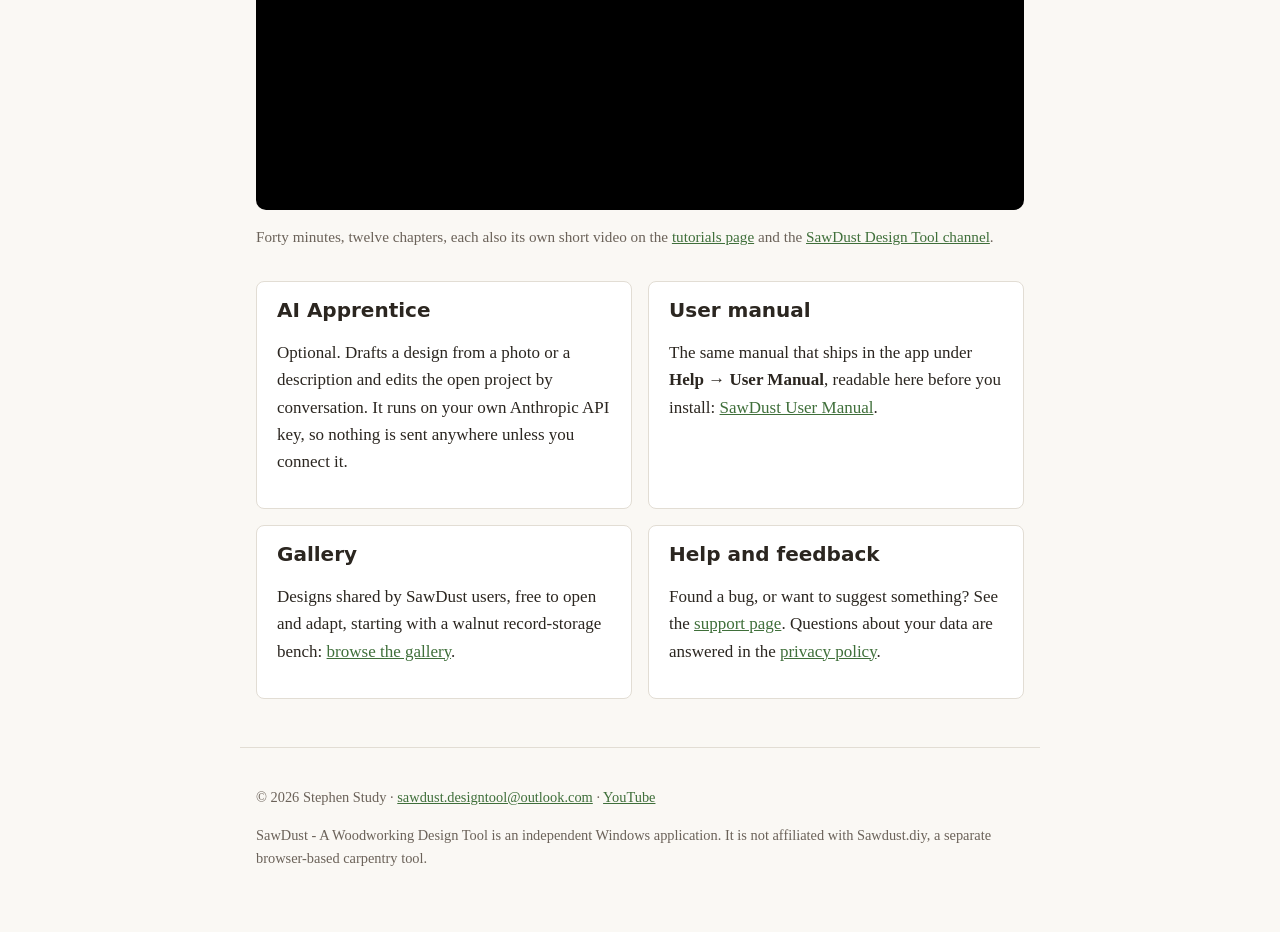
==== commit a0f9efd5: "Home and support: the introductory-price line $24.99 instead of $39.99 on the Microsoft Store from 9" ====
--- a/index.html
+++ b/index.html
@@ -19,6 +19,7 @@
       <p class="tagline">A woodworking design tool for Windows. Draw a piece as boards, panels and joints; take the cut list, sheet layout, shop drawings and labels to the bench.</p>
       <p class="actions"><a class="btn" href="https://apps.microsoft.com/detail/9PBK1LRK9DVN">Get it on the Microsoft Store</a> <a class="btn btn-quiet" href="tutorials.html">Watch the tutorial</a></p>
       <p class="meta">30-day, full-featured free trial. No subscription.</p>
+      <p class="sale">Introductory price: $24.99 instead of $39.99 on the Microsoft Store from 9 November until 21 December 2026. The free trial applies either way.</p>
     </div>
   </div>
 </header>
--- a/style.css
+++ b/style.css
@@ -53,6 +53,7 @@
   font-size: 0.9rem;
 }
 .meta { color: var(--muted); font-size: 0.95rem; }
+.sale { color: var(--accent); font-weight: 600; font-size: 0.95rem; margin: 0.25rem 0 0; }
 
 /* home page */
 .hero { display: flex; gap: 1.5rem; align-items: flex-start; margin-top: 1.5rem; }
